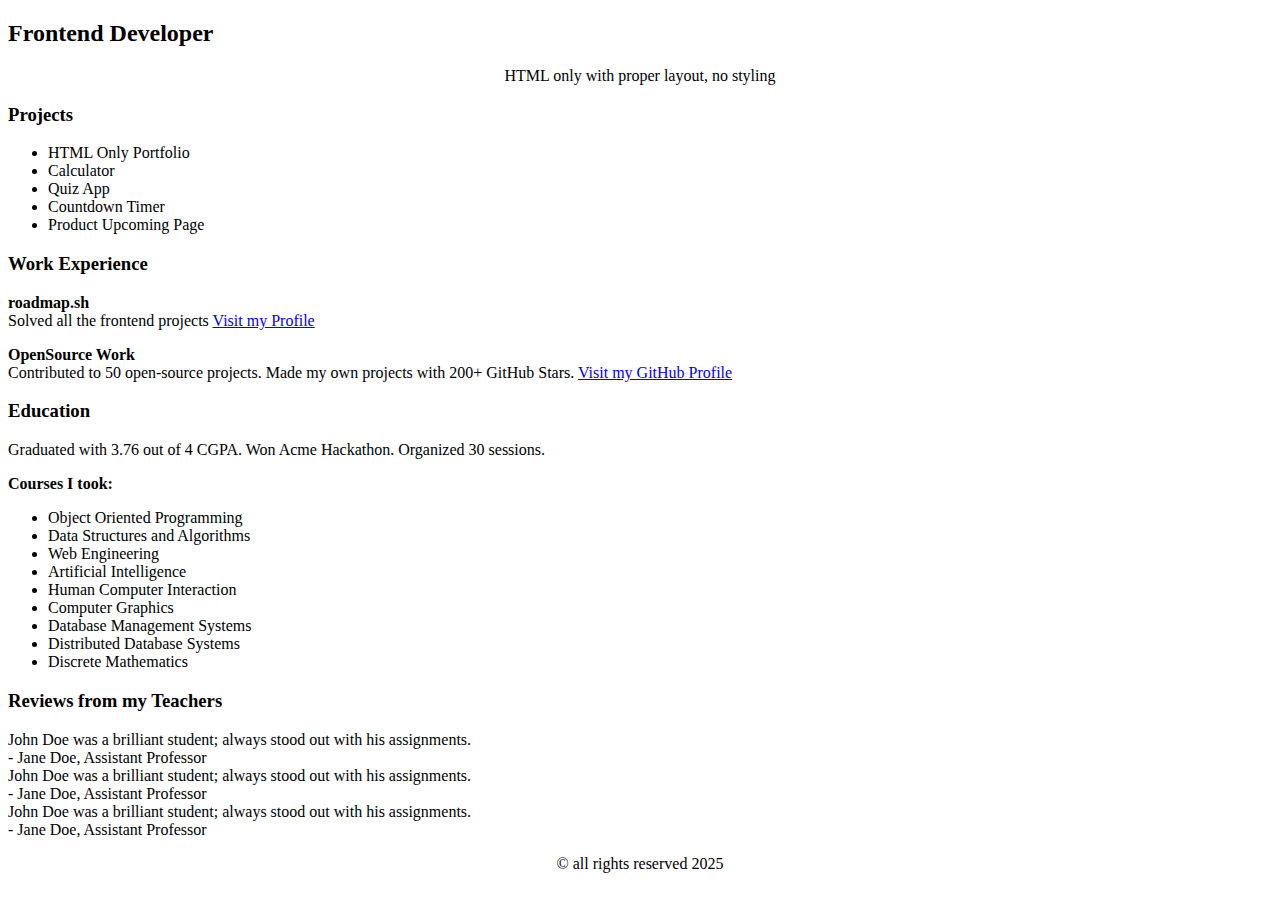
==== proj3/index.html @ 77f53f07 "Initial commit" ====
<!DOCTYPE html>
<html lang="en">
<head>
    <meta charset="UTF-8">
    <meta name="viewport" content="width=device-width, initial-scale=1.0">
    <title>Frontend Developer Portfolio</title>
    <link rel="stylesheet" href="styles.css">
</head>
<body>
    <div class="container">
        <h2>Frontend Developer</h2>
        <p style="text-align: center;">HTML only with proper layout, no styling</p>
        
        <div class="section projects">
            <h3>Projects</h3>
            <ul>
                <li>HTML Only Portfolio</li>
                <li>Calculator</li>
                <li>Quiz App</li>
                <li>Countdown Timer</li>
                <li>Product Upcoming Page</li>
            </ul>
        </div>
        
        <div class="section work">
            <h3>Work Experience</h3>
            <p><strong>roadmap.sh</strong><br> Solved all the frontend projects <a href="#">Visit my Profile</a></p>
            <p><strong>OpenSource Work</strong><br> Contributed to 50 open-source projects. Made my own projects with 200+ GitHub Stars. <a href="#">Visit my GitHub Profile</a></p>
        </div>
        
        <div class="section education">
            <h3>Education</h3>
            <p>Graduated with 3.76 out of 4 CGPA. Won Acme Hackathon. Organized 30 sessions.</p>
            <p><strong>Courses I took:</strong></p>
            <ul>
                <li>Object Oriented Programming</li>
                <li>Data Structures and Algorithms</li>
                <li>Web Engineering</li>
                <li>Artificial Intelligence</li>
                <li>Human Computer Interaction</li>
                <li>Computer Graphics</li>
                <li>Database Management Systems</li>
                <li>Distributed Database Systems</li>
                <li>Discrete Mathematics</li>
            </ul>
        </div>
        
        <div class="section reviews">
            <h3>Reviews from my Teachers</h3>
            <div class="review-box">John Doe was a brilliant student; always stood out with his assignments.<br> - Jane Doe, Assistant Professor</div>
            <div class="review-box">John Doe was a brilliant student; always stood out with his assignments.<br> - Jane Doe, Assistant Professor</div>
            <div class="review-box">John Doe was a brilliant student; always stood out with his assignments.<br> - Jane Doe, Assistant Professor</div>
        </div>
        
        <p style="text-align: center;">&copy; all rights reserved 2025</p>
    </div>
</body>
</html>
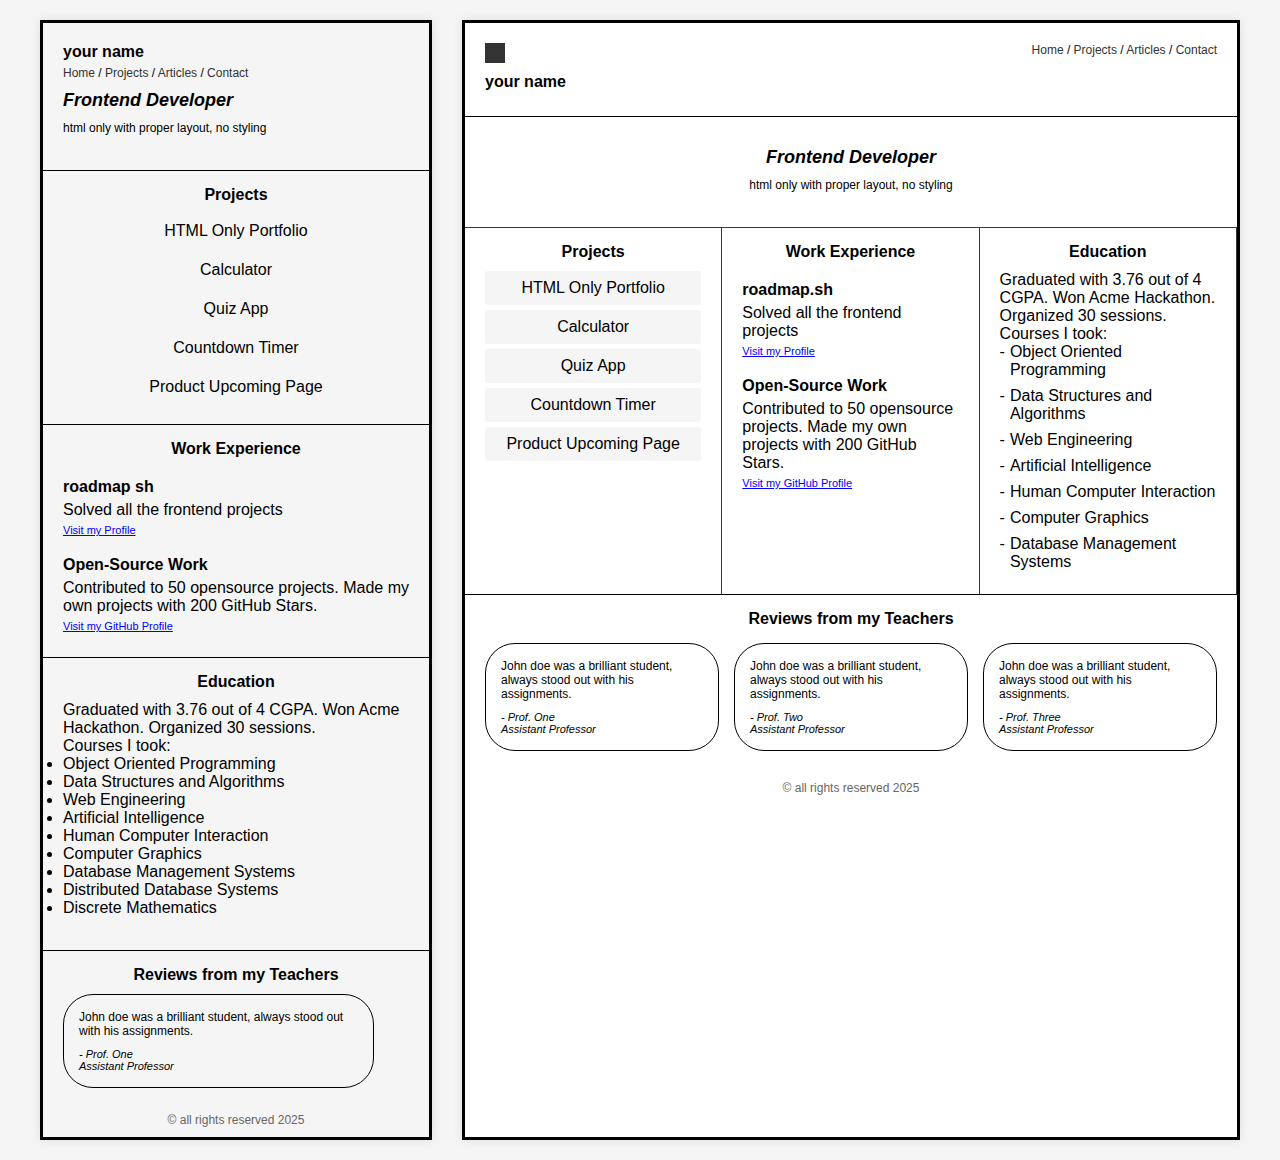
==== commit bca325d9: "hii" ====
--- a/proj3/index.html
+++ b/proj3/index.html
@@ -3,56 +3,178 @@
 <head>
     <meta charset="UTF-8">
     <meta name="viewport" content="width=device-width, initial-scale=1.0">
-    <title>Frontend Developer Portfolio</title>
     <link rel="stylesheet" href="styles.css">
+    <title>Frontend Developer Portfolio</title>    
 </head>
 <body>
     <div class="container">
-        <h2>Frontend Developer</h2>
-        <p style="text-align: center;">HTML only with proper layout, no styling</p>
-        
-        <div class="section projects">
-            <h3>Projects</h3>
-            <ul>
-                <li>HTML Only Portfolio</li>
-                <li>Calculator</li>
-                <li>Quiz App</li>
-                <li>Countdown Timer</li>
-                <li>Product Upcoming Page</li>
-            </ul>
+        <!-- Left Panel -->
+        <div class="left-panel">
+            <!-- Header Section -->
+            <div class="header">
+                
+                <h1>your name</h1>
+                <div class="nav">
+                    <a href="#">Home</a> / 
+                    <a href="#">Projects</a> / 
+                    <a href="#">Articles</a> / 
+                    <a href="#">Contact</a>
+                </div>
+                <div class="title">Frontend Developer</div>
+                <div class="subtitle">html only with proper layout, no styling</div>
+            </div>
+            
+            <!-- Projects Section -->
+            <div class="section">
+                <div class="section-title">Projects</div>
+                <div class="project-item">HTML Only Portfolio</div>
+                <div class="project-item">Calculator</div>
+                <div class="project-item">Quiz App</div>
+                <div class="project-item">Countdown Timer</div>
+                <div class="project-item">Product Upcoming Page</div>
+            </div>
+            
+            <!-- Work Experience Section -->
+            <div class="section">
+                <div class="section-title">Work Experience</div>
+                <div class="experience-content">
+                    <div class="experience-title">roadmap sh</div>
+                    <div>Solved all the frontend projects</div>
+                    <div class="visit-profile">Visit my Profile</div>
+                </div>
+                
+                <div class="experience-content">
+                    <div class="experience-title">Open-Source Work</div>
+                    <div>Contributed to 50 opensource projects. Made my own projects with 200 GitHub Stars.</div>
+                    <div class="visit-profile">Visit my GitHub Profile</div>
+                </div>
+            </div>
+            
+            <!-- Education Section -->
+            <div class="section">
+                <div class="section-title">Education</div>
+                <div class="education-content">
+                    <div>Graduated with 3.76 out of 4 CGPA. Won Acme Hackathon. Organized 30 sessions.</div>
+                    <div>Courses I took:</div>
+                    <ul>
+                        <li>Object Oriented Programming</li>
+                        <li>Data Structures and Algorithms</li>
+                        <li>Web Engineering</li>
+                        <li>Artificial Intelligence</li>
+                        <li>Human Computer Interaction</li>
+                        <li>Computer Graphics</li>
+                        <li>Database Management Systems</li>
+                        <li>Distributed Database Systems</li>
+                        <li>Discrete Mathematics</li>
+                      </ul>
+                      <br>
+                </div>
+            </div>
+            
+            <!-- Reviews Section -->
+            <div class="reviews">
+                <div class="section-title">Reviews from my Teachers</div>
+                <div class="review-card">
+                    <div class="review-text">John doe was a brilliant student, always stood out with his assignments.</div>
+                    <div class="reviewer">- Prof. One<br>Assistant Professor</div>
+                </div>
+            </div>
+            
+            <!-- Footer -->
+            <div class="footer">
+                © all rights reserved 2025
+            </div>
         </div>
         
-        <div class="section work">
-            <h3>Work Experience</h3>
-            <p><strong>roadmap.sh</strong><br> Solved all the frontend projects <a href="#">Visit my Profile</a></p>
-            <p><strong>OpenSource Work</strong><br> Contributed to 50 open-source projects. Made my own projects with 200+ GitHub Stars. <a href="#">Visit my GitHub Profile</a></p>
+        <!-- Right Panel -->
+        <div class="right-panel">
+            <!-- Header Section -->
+            <div class="header">
+                <div>
+                    <div class="icon"></div>
+                    <h1>your name</h1>
+                </div>
+                <div class="nav">
+                    <a href="#">Home</a> / 
+                    <a href="#">Projects</a> / 
+                    <a href="#">Articles</a> / 
+                    <a href="#">Contact</a>
+                </div>
+            </div>
+            
+            <div>
+                <div style="text-align: center; padding: 20px;">
+                    <div class="title">Frontend Developer</div>
+                    <div class="subtitle">html only with proper layout, no styling</div>
+                </div>
+            </div>
+            
+            <div class="content">
+                <!-- Projects Section -->
+                <div class="section">
+                    <div class="section-title">Projects</div>
+                    <div class="project-item">HTML Only Portfolio</div>
+                    <div class="project-item">Calculator</div>
+                    <div class="project-item">Quiz App</div>
+                    <div class="project-item">Countdown Timer</div>
+                    <div class="project-item">Product Upcoming Page</div>
+                </div>
+                
+                <!-- Work Experience Section -->
+                <div class="section">
+                    <div class="section-title">Work Experience</div>
+                    <div class="experience-content">
+                        <div class="experience-title">roadmap.sh</div>
+                        <div>Solved all the frontend projects</div>
+                        <div class="visit-profile">Visit my Profile</div>
+                    </div>
+                    
+                    <div class="experience-content">
+                        <div class="experience-title">Open-Source Work</div>
+                        <div>Contributed to 50 opensource projects. Made my own projects with 200 GitHub Stars.</div>
+                        <div class="visit-profile">Visit my GitHub Profile</div>
+                    </div>
+                </div>
+                
+                <!-- Education Section -->
+                <div class="section">
+                    <div class="section-title">Education</div>
+                    <div>Graduated with 3.76 out of 4 CGPA. Won Acme Hackathon. Organized 30 sessions.</div>
+                    <div>Courses I took:</div>
+                    <div class="education-item">Object Oriented Programming</div>
+                    <div class="education-item">Data Structures and Algorithms</div>
+                    <div class="education-item">Web Engineering</div>
+                    <div class="education-item">Artificial Intelligence</div>
+                    <div class="education-item">Human Computer Interaction</div>
+                    <div class="education-item">Computer Graphics</div>
+                    <div class="education-item">Database Management Systems</div>
+                </div>
+                
+                <!-- Reviews Section -->
+                <div class="reviews">
+                    <div class="section-title">Reviews from my Teachers</div>
+                    <div class="review-cards">
+                        <div class="review-card">
+                            <div class="review-text">John doe was a brilliant student, always stood out with his assignments.</div>
+                            <div class="reviewer">- Prof. One<br>Assistant Professor</div>
+                        </div>
+                        <div class="review-card">
+                            <div class="review-text">John doe was a brilliant student, always stood out with his assignments.</div>
+                            <div class="reviewer">- Prof. Two<br>Assistant Professor</div>
+                        </div>
+                        <div class="review-card">
+                            <div class="review-text">John doe was a brilliant student, always stood out with his assignments.</div>
+                            <div class="reviewer">- Prof. Three<br>Assistant Professor</div>
+                        </div>
+                    </div>
+                </div>
+            </div>
+            
+            <!-- Footer -->
+            <div class="footer">
+                © all rights reserved 2025
+            </div>
         </div>
-        
-        <div class="section education">
-            <h3>Education</h3>
-            <p>Graduated with 3.76 out of 4 CGPA. Won Acme Hackathon. Organized 30 sessions.</p>
-            <p><strong>Courses I took:</strong></p>
-            <ul>
-                <li>Object Oriented Programming</li>
-                <li>Data Structures and Algorithms</li>
-                <li>Web Engineering</li>
-                <li>Artificial Intelligence</li>
-                <li>Human Computer Interaction</li>
-                <li>Computer Graphics</li>
-                <li>Database Management Systems</li>
-                <li>Distributed Database Systems</li>
-                <li>Discrete Mathematics</li>
-            </ul>
-        </div>
-        
-        <div class="section reviews">
-            <h3>Reviews from my Teachers</h3>
-            <div class="review-box">John Doe was a brilliant student; always stood out with his assignments.<br> - Jane Doe, Assistant Professor</div>
-            <div class="review-box">John Doe was a brilliant student; always stood out with his assignments.<br> - Jane Doe, Assistant Professor</div>
-            <div class="review-box">John Doe was a brilliant student; always stood out with his assignments.<br> - Jane Doe, Assistant Professor</div>
-        </div>
-        
-        <p style="text-align: center;">&copy; all rights reserved 2025</p>
     </div>
 </body>
-</html>
+</html>--- a/proj3/styles.css
+++ b/proj3/styles.css
@@ -0,0 +1,230 @@
+* {
+    margin: 0;
+    padding: 0;
+    box-sizing: border-box;
+    font-family: Arial, sans-serif;
+}
+
+body {
+    background-color: #f5f5f5;
+    padding: 20px;
+}
+
+.container {
+    display: flex;
+    max-width: 1200px;
+    margin: 0 auto;
+    background-color: transparent; /* Changed from #fff to transparent */
+    box-shadow: none;
+    gap: 30px;
+    
+}
+
+.left-panel {
+    flex: 1;
+    background-color: none; /* Added white background */
+    box-shadow: 0 0 10px rgba(0, 0, 0, 0.1); /* Added shadow */
+    border-right: none; /* Removed border-right */
+    border-style: solid;
+}
+
+.right-panel {
+    flex: 2;
+    background-color: #fff; /* Added white background */
+    box-shadow: 0 0 10px rgba(0, 0, 0, 0.1); /* Added shadow */
+    border-style:solid;
+}
+
+.header {
+    padding: 20px;
+    border-bottom: 1px solid black;
+}
+
+.header .icon {
+    width: 20px;
+    height: 20px;
+    background-color: #333;
+    margin-bottom: 10px;
+}
+
+.header h1 {
+    font-size: 16px;
+    margin-bottom: 5px;
+}
+
+.nav {
+    font-size: 12px;
+    margin-bottom: 5px;
+}
+
+.nav a {
+    text-decoration: none;
+    color: #333;
+}
+
+.title {
+    font-size: 18px;
+    font-weight: bold;
+    margin: 10px 0;
+    font-style: italic;
+}
+
+.subtitle {
+    font-size: 12px;
+    color: black;
+    margin-bottom: 15px;
+}
+
+.section {
+    padding: 15px 20px;
+    border-bottom: 1px solid black;
+}
+
+.section-title {
+    font-weight: bold;
+    margin-bottom: 10px;
+    text-align: center;
+}
+
+.project-item, .experience-item {
+    padding: 8px 0;
+    text-align: center;
+    background-color: #f5f5f5;
+    margin-bottom: 5px;
+    border-radius: 3px;
+}
+
+.experience-content {
+    padding: 10px 0;
+}
+
+.experience-title {
+    font-weight: bold;
+    margin-bottom: 5px;
+}
+
+.education-content {
+    margin-top: 10px;
+}
+
+.education-item {
+    margin-bottom: 5px;
+    display: flex;
+}
+
+.education-item:before {
+    content: "-";
+    margin-right: 5px;
+}
+
+.reviews {
+    padding: 15px 20px;
+}
+
+.review-cards {
+    display: flex;
+    justify-content: space-between;
+    margin-top: 15px;
+    gap: 15px; /* Added gap between reviews */
+}
+
+.review-card {
+    border: 1px solid black;
+    border-radius: 30px;
+    padding: 15px;
+    width: 90%; /* Changed from 100% to 30% */
+    min-width: 170px; /* Added minimum width */
+}
+
+.review-text {
+    margin-bottom: 10px;
+    font-size: 12px;
+}
+
+.reviewer {
+    font-style: italic;
+    color: black;
+    font-size: 11px;
+}
+
+.footer {
+    text-align: center;
+    padding: 10px 0;
+    font-size: 12px;
+    color: #666;
+}
+
+/* Right panel specific styles */
+.right-panel .header {
+    display: flex;
+    justify-content: space-between;
+    align-items: flex-start;
+}
+
+.right-panel .content {
+    display: flex;
+    flex-wrap: wrap;
+}
+
+.right-panel .section {
+    width: 33.33%;
+    border-top: 1px solid #0e0a0acf;
+    border-right: 1px solid #0e0a0acf;
+    border-bottom: 1px solid black;
+    height: auto; /* Changed from fixed height to auto */
+    min-height: 250px; /* Added min-height instead */
+    overflow: auto; /* Added overflow handling */
+}
+
+.right-panel .reviews {
+    width: 100%;
+    
+    padding-bottom: 20px;
+}
+
+.visit-profile {
+    font-size: 11px;
+    color: blue;
+    text-decoration: underline;
+    cursor: pointer;
+    display: block;
+    margin-top: 5px;
+}
+
+/* Added new education content specific style */
+.right-panel .education-content {
+    margin-top: 10px;
+    display: flex;
+    flex-direction: column;
+}
+
+/* Added education item for right panel */
+.right-panel .education-item {
+    margin-bottom: 8px; /* Increased spacing */
+}
+
+/* Added responsive styles */
+@media screen and (max-width: 1000px) {
+    .right-panel .section {
+        width: 50%; /* On smaller screens, use half width */
+    }
+}
+
+@media screen and (max-width: 768px) {
+    .container {
+        flex-direction: column;
+    }
+    
+    .right-panel .section {
+        width: 100%; /* On mobile screens, use full width */
+    }
+    
+    .review-cards {
+        flex-direction: column;
+    }
+    
+    .review-card {
+        width: 100%;
+        margin-bottom: 10px;
+    }
+}